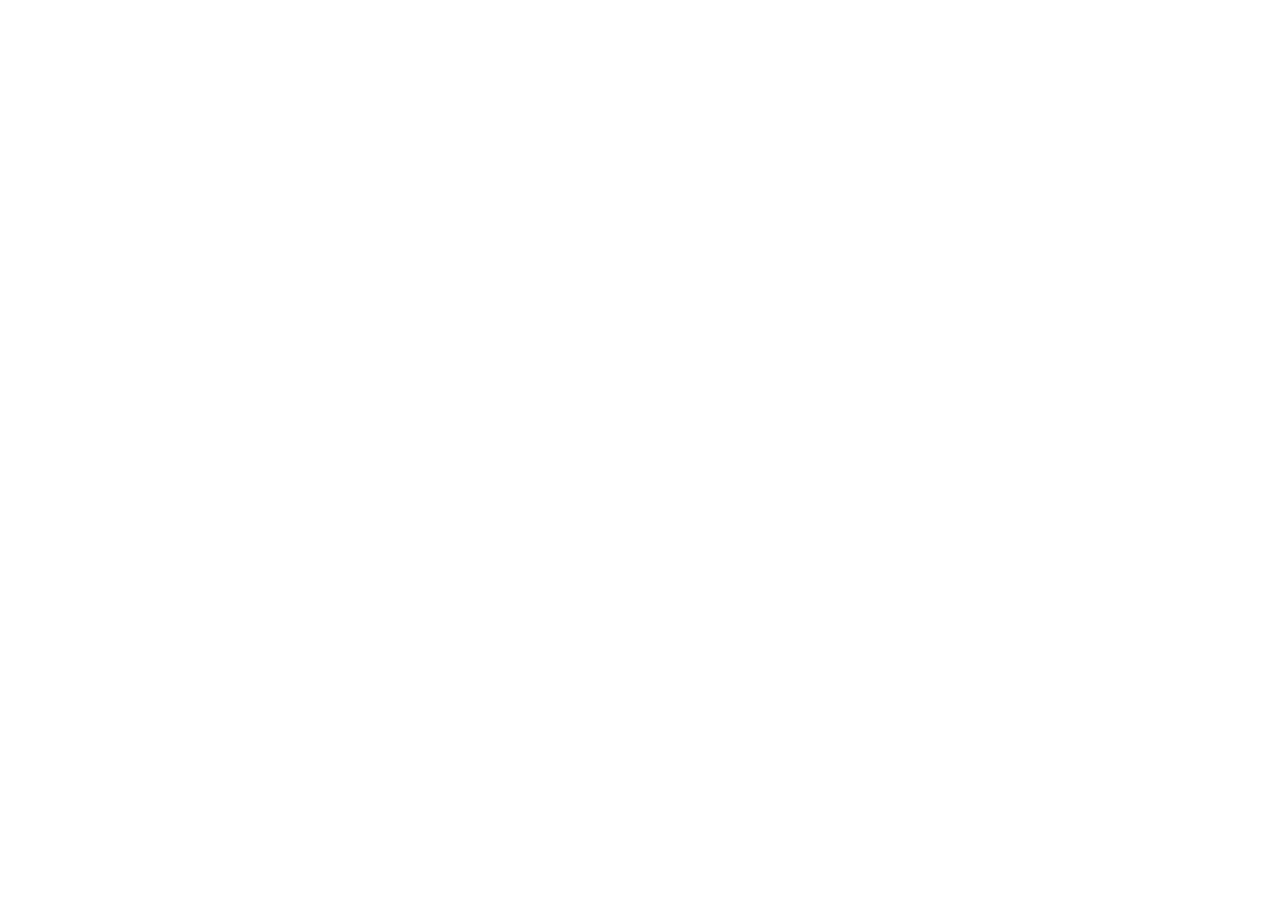
==== OneDrive/Desktop/ZenStay/web/index.html @ 11f67216 "Initial ZenStay booking & owner dashboard setup Made-with: Cursor" ====
<!DOCTYPE html>
<html>
<head>
  <!--
    If you are serving your web app in a path other than the root, change the
    href value below to reflect the base path you are serving from.

    The path provided below has to start and end with a slash "/" in order for
    it to work correctly.

    For more details:
    * https://developer.mozilla.org/en-US/docs/Web/HTML/Element/base

    This is a placeholder for base href that will be replaced by the value of
    the `--base-href` argument provided to `flutter build`.
  -->
  <base href="$FLUTTER_BASE_HREF">

  <meta charset="UTF-8">
  <meta content="IE=Edge" http-equiv="X-UA-Compatible">
  <meta name="description" content="A new Flutter project.">

  <!-- iOS meta tags & icons -->
  <meta name="mobile-web-app-capable" content="yes">
  <meta name="apple-mobile-web-app-status-bar-style" content="black">
  <meta name="apple-mobile-web-app-title" content="zenstay">
  <link rel="apple-touch-icon" href="icons/Icon-192.png">

  <!-- Favicon -->
  <link rel="icon" type="image/png" href="favicon.png"/>

  <title>zenstay</title>
  <link rel="manifest" href="manifest.json">
</head>
<body>
  <!--
    You can customize the "flutter_bootstrap.js" script.
    This is useful to provide a custom configuration to the Flutter loader
    or to give the user feedback during the initialization process.

    For more details:
    * https://docs.flutter.dev/platform-integration/web/initialization
  -->
  <script src="flutter_bootstrap.js" async></script>
</body>
</html>
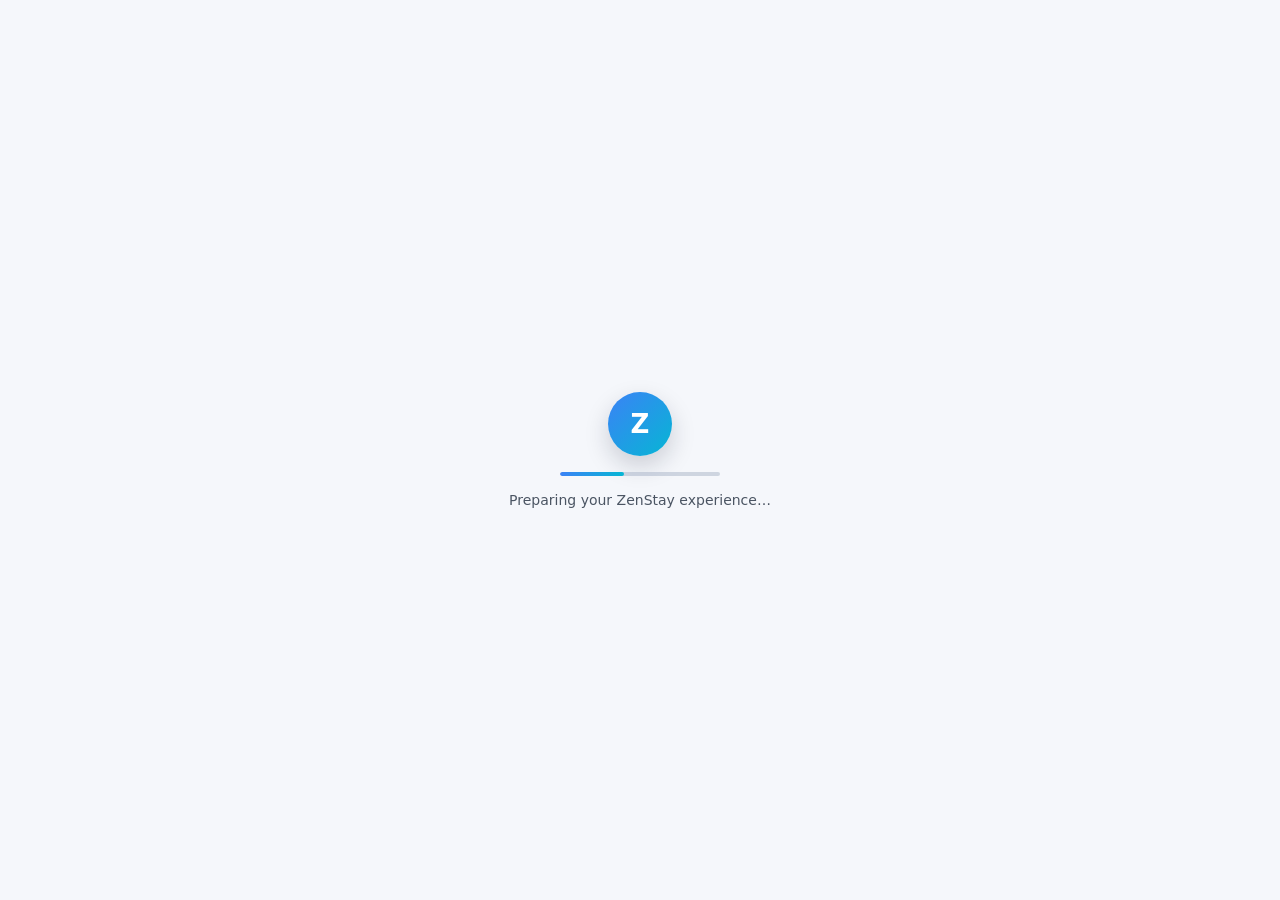
==== commit 53602e65: "Feat:  logic fixes for Euroescape" ====
--- a/OneDrive/Desktop/ZenStay/web/index.html
+++ b/OneDrive/Desktop/ZenStay/web/index.html
@@ -18,7 +18,7 @@
 
   <meta charset="UTF-8">
   <meta content="IE=Edge" http-equiv="X-UA-Compatible">
-  <meta name="description" content="A new Flutter project.">
+  <meta name="description" content="ZenStay - smart property management and booking.">
 
   <!-- iOS meta tags & icons -->
   <meta name="mobile-web-app-capable" content="yes">
@@ -31,6 +31,60 @@
 
   <title>zenstay</title>
   <link rel="manifest" href="manifest.json">
+
+  <style>
+    body {
+      margin: 0;
+      font-family: system-ui, -apple-system, BlinkMacSystemFont, "Segoe UI", sans-serif;
+      background: #f5f7fb;
+    }
+    .zs-loader-root {
+      position: fixed;
+      inset: 0;
+      display: flex;
+      align-items: center;
+      justify-content: center;
+      flex-direction: column;
+      gap: 16px;
+      color: #1f2933;
+    }
+    .zs-logo-circle {
+      width: 64px;
+      height: 64px;
+      border-radius: 50%;
+      background: linear-gradient(135deg, #3b82f6, #06b6d4);
+      display: flex;
+      align-items: center;
+      justify-content: center;
+      color: white;
+      font-weight: 700;
+      font-size: 26px;
+      box-shadow: 0 10px 25px rgba(15, 23, 42, 0.18);
+    }
+    .zs-loader-bar {
+      width: 160px;
+      height: 4px;
+      border-radius: 999px;
+      overflow: hidden;
+      background: rgba(148, 163, 184, 0.4);
+    }
+    .zs-loader-bar-inner {
+      width: 40%;
+      height: 100%;
+      border-radius: inherit;
+      background: linear-gradient(90deg, #3b82f6, #06b6d4);
+      animation: zs-loader-slide 1.2s ease-in-out infinite;
+    }
+    @keyframes zs-loader-slide {
+      0% { transform: translateX(-100%); }
+      50% { transform: translateX(60%); }
+      100% { transform: translateX(160%); }
+    }
+    .zs-loader-caption {
+      font-size: 14px;
+      color: #4b5563;
+    }
+  </style>
 </head>
 <body>
   <!--
@@ -41,6 +95,25 @@
     For more details:
     * https://docs.flutter.dev/platform-integration/web/initialization
   -->
+
+  <!-- ZenStay branded preloader, removed after first Flutter frame -->
+  <div id="zs-loader" class="zs-loader-root">
+    <div class="zs-logo-circle">Z</div>
+    <div class="zs-loader-bar">
+      <div class="zs-loader-bar-inner"></div>
+    </div>
+    <div class="zs-loader-caption">Preparing your ZenStay experience…</div>
+  </div>
+
+  <script>
+    window.addEventListener('flutter-first-frame', function () {
+      var loader = document.getElementById('zs-loader');
+      if (loader && loader.parentNode) {
+        loader.parentNode.removeChild(loader);
+      }
+    });
+  </script>
+
   <script src="flutter_bootstrap.js" async></script>
 </body>
 </html>
